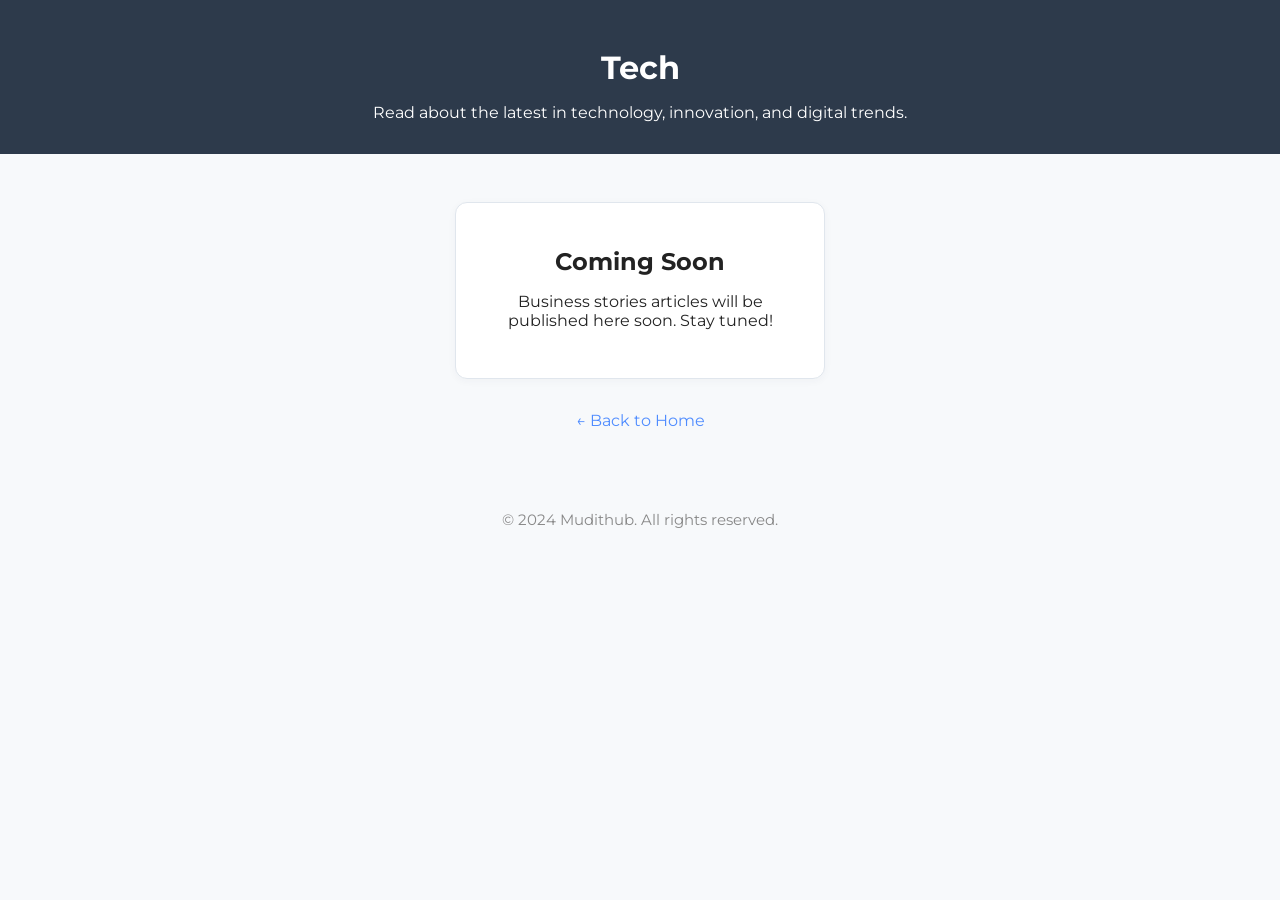
==== business-stories/index.html @ 7cd6b3bf "Embed full Marvel story into marvel/index.html for unified experience" ====
<!DOCTYPE html>
<html lang="en">
<head>
  <meta charset="UTF-8">
  <meta name="viewport" content="width=device-width, initial-scale=1.0">
  <title>Tech | Mudithub</title>
  <link rel="stylesheet" href="../assets/style.css">
</head>
<body>
  <header>
    <h1>Tech</h1>
    <p>Read about the latest in technology, innovation, and digital trends.</p>
  </header>
  <main style="text-align:center; margin: 3rem 0;">
    <div class="card-grid">
      <div class="card">
        <h2>Coming Soon</h2>
        <p>Business stories articles will be published here soon. Stay tuned!</p>
      </div>
    </div>
    <a href="../index.html">&larr; Back to Home</a>
  </main>
  <footer>
    &copy; 2024 Mudithub. All rights reserved.
  </footer>
</body>
</html>
---- assets/style.css ----
@import url('https://fonts.googleapis.com/css2?family=Montserrat:wght@400;700&display=swap');

:root {
  --primary: #2d3a4b;
  --accent: #4f8cff;
  --bg: #f7f9fb;
  --card-bg: #fff;
  --text: #222;
  --border: #e0e6ed;
}

body {
  font-family: 'Montserrat', Arial, sans-serif;
  background: var(--bg);
  color: var(--text);
  margin: 0;
  padding: 0;
}

header {
  background: var(--primary);
  color: #fff;
  padding: 2rem 0 1rem 0;
  text-align: center;
}

h1, h2, h3 {
  font-weight: 700;
  margin: 0.5em 0;
}

a {
  color: var(--accent);
  text-decoration: none;
  transition: color 0.2s;
}
a:hover {
  color: #1a5edb;
}

.main-nav {
  display: flex;
  justify-content: center;
  gap: 2rem;
  margin: 2rem 0;
}

.card-grid {
  display: flex;
  flex-wrap: wrap;
  gap: 2rem;
  justify-content: center;
  margin: 2rem 0;
}

.card {
  background: var(--card-bg);
  border: 1px solid var(--border);
  border-radius: 12px;
  box-shadow: 0 2px 8px rgba(45,58,75,0.04);
  padding: 2rem 1.5rem;
  min-width: 220px;
  max-width: 320px;
  text-align: center;
  transition: box-shadow 0.2s;
}
.card:hover {
  box-shadow: 0 4px 16px rgba(45,58,75,0.10);
}

footer {
  text-align: center;
  color: #888;
  padding: 2rem 0 1rem 0;
  font-size: 0.95em;
}
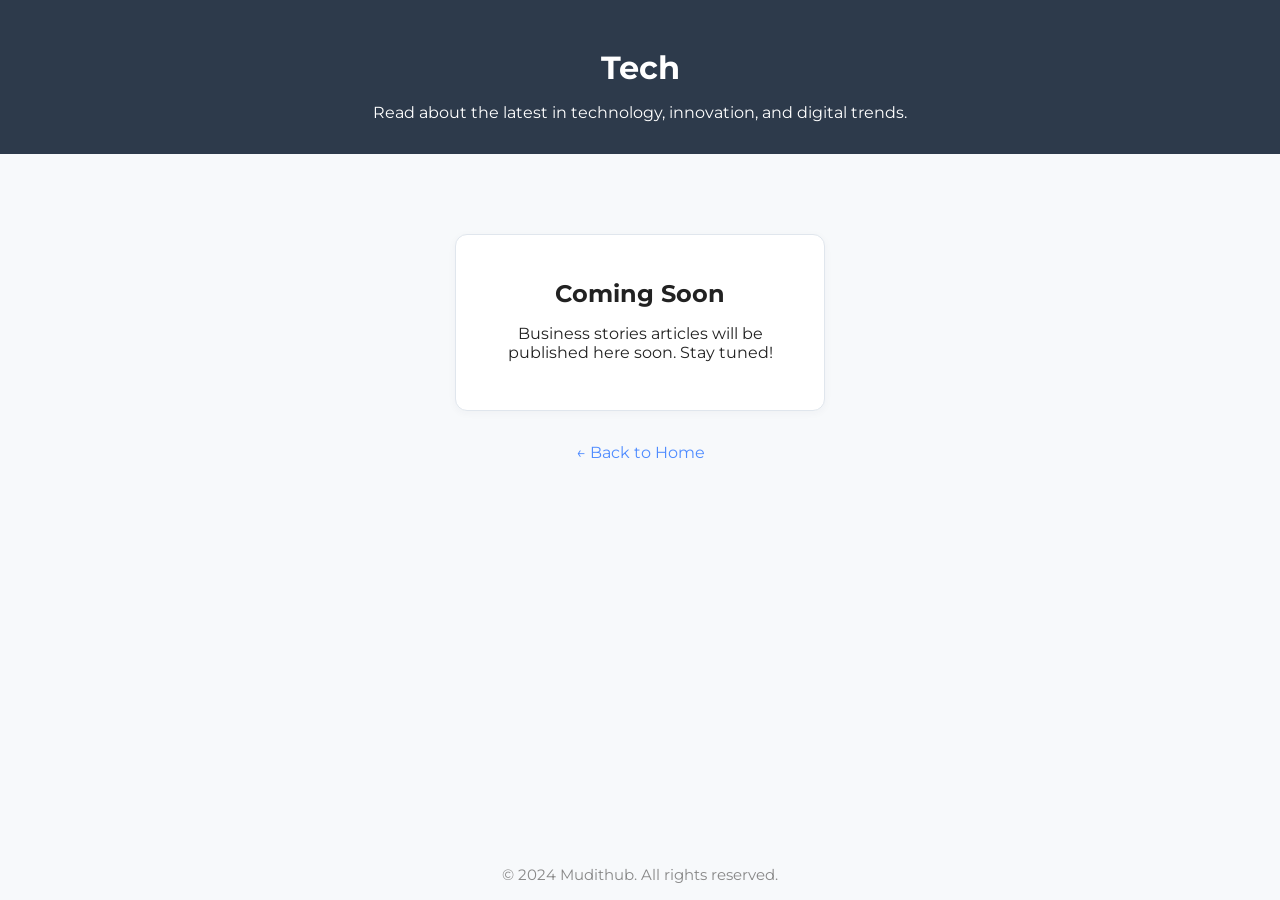
==== commit b38ff081: "fix: favicon, timeline box for Marvel, sticky footer on all pages" ====
--- a/business-stories/index.html
+++ b/business-stories/index.html
@@ -3,7 +3,8 @@
 <head>
   <meta charset="UTF-8">
   <meta name="viewport" content="width=device-width, initial-scale=1.0">
-  <title>Tech | Mudithub</title>
+  <title>Business Stories</title>
+  <link rel="icon" href="/favicon.ico" type="image/x-icon">
   <link rel="stylesheet" href="../assets/style.css">
 </head>
 <body>
--- a/assets/style.css
+++ b/assets/style.css
@@ -15,6 +15,13 @@
   color: var(--text);
   margin: 0;
   padding: 0;
+  min-height: 100vh;
+  display: flex;
+  flex-direction: column;
+}
+
+main {
+  flex: 1 0 auto;
 }
 
 header {
@@ -73,4 +80,69 @@
   color: #888;
   padding: 2rem 0 1rem 0;
   font-size: 0.95em;
+  flex-shrink: 0;
+}
+
+.timeline-box {
+  max-width: 700px;
+  margin: 3rem auto;
+  background: #fff;
+  border: 2px solid var(--accent);
+  border-radius: 18px;
+  box-shadow: 0 4px 24px rgba(45,58,75,0.08);
+  padding: 2.5rem 2rem;
+  position: relative;
+}
+
+.timeline-box::before {
+  content: '';
+  position: absolute;
+  left: 40px;
+  top: 30px;
+  bottom: 30px;
+  width: 4px;
+  background: var(--accent);
+  border-radius: 2px;
+  opacity: 0.15;
+}
+
+.marvel-story h2, .marvel-story h3 {
+  margin-left: 2.5rem;
+}
+
+.marvel-story ul, .marvel-story ol, .marvel-story p {
+  margin-left: 3.5rem;
+}
+
+.marvel-story strong {
+  color: var(--accent);
+}
+
+.marvel-story ul li, .marvel-story ol li {
+  position: relative;
+  margin-bottom: 0.7em;
+  padding-left: 1.2em;
+}
+
+.marvel-story ul li::before, .marvel-story ol li::before {
+  content: '';
+  position: absolute;
+  left: -2.2em;
+  top: 0.5em;
+  width: 16px;
+  height: 16px;
+  background: var(--accent);
+  border-radius: 50%;
+  box-shadow: 0 0 0 4px #fff;
+  border: 2px solid #fff;
+  z-index: 2;
+}
+
+@media (max-width: 600px) {
+  .timeline-box {
+    padding: 1.2rem 0.5rem;
+  }
+  .marvel-story h2, .marvel-story h3, .marvel-story ul, .marvel-story ol, .marvel-story p {
+    margin-left: 1.2rem;
+  }
 } 
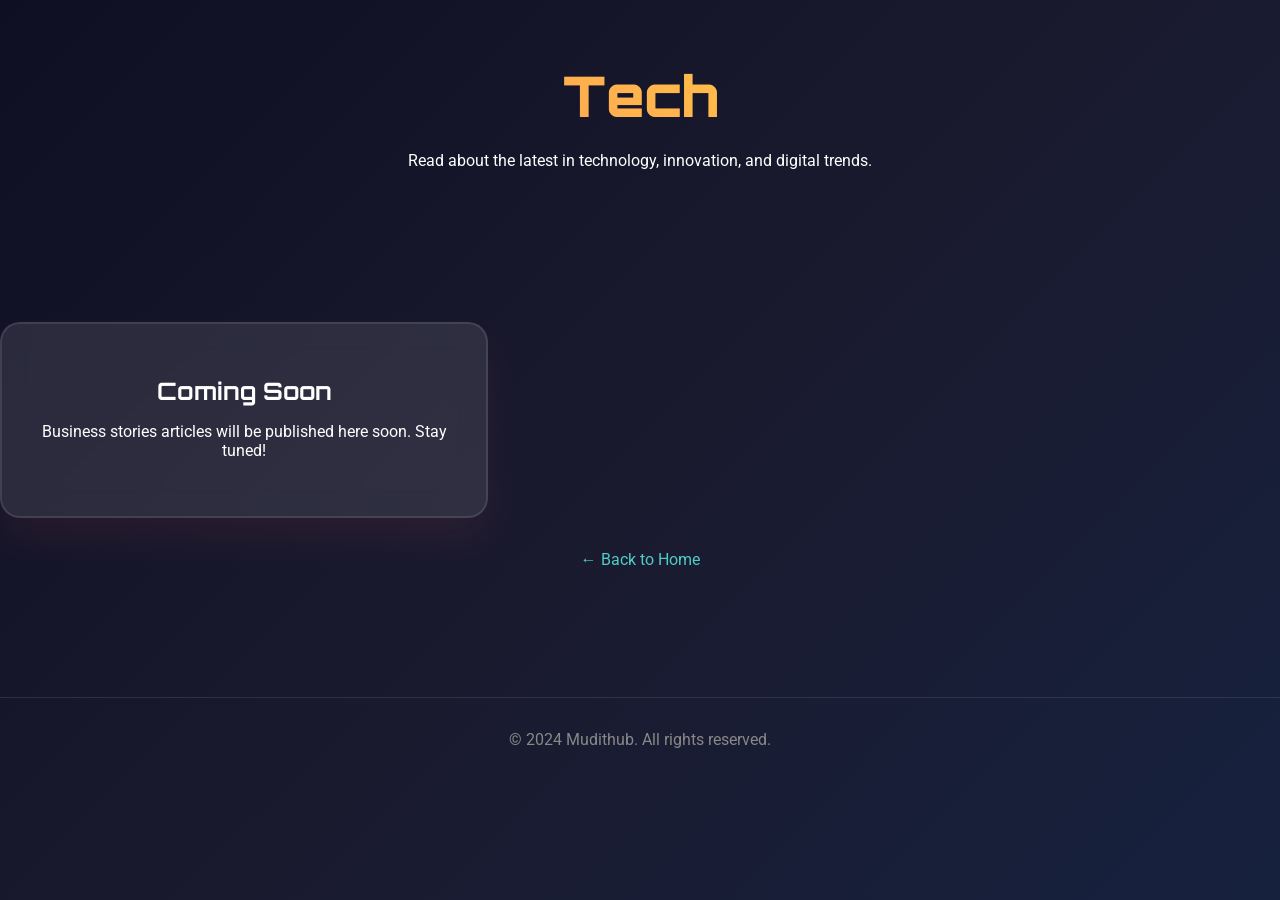
==== commit d9afba06: "chore: update HTML files for favicon and minor content tweaks" ====
--- a/business-stories/index.html
+++ b/business-stories/index.html
@@ -4,7 +4,7 @@
   <meta charset="UTF-8">
   <meta name="viewport" content="width=device-width, initial-scale=1.0">
   <title>Business Stories</title>
-  <link rel="icon" href="/favicon.ico" type="image/x-icon">
+  <link rel="icon" href="/mudithub-stagging/favicon.ico" type="image/x-icon">
   <link rel="stylesheet" href="../assets/style.css">
 </head>
 <body>
--- a/assets/style.css
+++ b/assets/style.css
@@ -1,17 +1,25 @@
-@import url('https://fonts.googleapis.com/css2?family=Montserrat:wght@400;700&display=swap');
+@import url('https://fonts.googleapis.com/css2?family=Orbitron:wght@400;700;900&family=Roboto:wght@300;400;700&display=swap');
 
 :root {
-  --primary: #2d3a4b;
-  --accent: #4f8cff;
-  --bg: #f7f9fb;
-  --card-bg: #fff;
-  --text: #222;
+  --primary: #0f0f23;
+  --secondary: #1a1a2e;
+  --accent: #4ecdc4;
+  --danger: #ff6b6b;
+  --warning: #ffd93d;
+  --success: #4caf50;
+  --bg-gradient: linear-gradient(135deg, #0f0f23 0%, #1a1a2e 50%, #16213e 100%);
+  --card-bg: rgba(255,255,255,0.10);
+  --card-border: rgba(255,255,255,0.10);
+  --card-blur: blur(15px);
+  --text: #fff;
+  --text-muted: #b8b8b8;
+  --text-light: #e0e0e0;
   --border: #e0e6ed;
 }
 
 body {
-  font-family: 'Montserrat', Arial, sans-serif;
-  background: var(--bg);
+  font-family: 'Roboto', Arial, sans-serif;
+  background: var(--bg-gradient);
   color: var(--text);
   margin: 0;
   padding: 0;
@@ -20,29 +28,49 @@
   flex-direction: column;
 }
 
-main {
-  flex: 1 0 auto;
-}
-
 header {
-  background: var(--primary);
-  color: #fff;
+  text-align: center;
+  margin-bottom: 2.5rem;
+  background: none;
+  color: var(--text);
   padding: 2rem 0 1rem 0;
-  text-align: center;
 }
 
 h1, h2, h3 {
+  font-family: 'Orbitron', Arial, sans-serif;
   font-weight: 700;
   margin: 0.5em 0;
 }
 
-a {
-  color: var(--accent);
-  text-decoration: none;
-  transition: color 0.2s;
-}
-a:hover {
-  color: #1a5edb;
+h1 {
+  font-size: 3.5rem;
+  font-weight: 900;
+  background: linear-gradient(45deg, #ff6b6b, #ffd93d, #6bcf7f, #4ecdc4, #45b7d1);
+  background-size: 400% 400%;
+  -webkit-background-clip: text;
+  background-clip: text;
+  -webkit-text-fill-color: transparent;
+  animation: gradientShift 3s ease-in-out infinite;
+  margin-bottom: 20px;
+}
+
+@keyframes gradientShift {
+  0%, 100% { background-position: 0% 50%; }
+  50% { background-position: 100% 50%; }
+}
+
+.subtitle {
+  font-size: 1.5rem;
+  color: var(--text-muted);
+  margin-bottom: 30px;
+}
+
+.description {
+  font-size: 1.2rem;
+  color: var(--text-light);
+  max-width: 600px;
+  margin: 0 auto 2rem auto;
+  line-height: 1.6;
 }
 
 .main-nav {
@@ -52,9 +80,25 @@
   margin: 2rem 0;
 }
 
+.nav-link {
+  color: var(--accent);
+  text-decoration: none;
+  font-weight: 700;
+  font-family: 'Orbitron', Arial, sans-serif;
+  font-size: 1.1rem;
+  padding: 0.5rem 1.2rem;
+  border-radius: 20px;
+  background: rgba(76, 205, 196, 0.08);
+  transition: background 0.2s, color 0.2s;
+}
+.nav-link:hover {
+  background: var(--accent);
+  color: #0f0f23;
+}
+
 .card-grid {
-  display: flex;
-  flex-wrap: wrap;
+  display: grid;
+  grid-template-columns: repeat(auto-fit, minmax(350px, 1fr));
   gap: 2rem;
   justify-content: center;
   margin: 2rem 0;
@@ -62,36 +106,137 @@
 
 .card {
   background: var(--card-bg);
-  border: 1px solid var(--border);
-  border-radius: 12px;
-  box-shadow: 0 2px 8px rgba(45,58,75,0.04);
-  padding: 2rem 1.5rem;
+  border: 2px solid var(--card-border);
+  border-radius: 20px;
+  box-shadow: 0 20px 40px rgba(255, 107, 107, 0.08);
+  padding: 2.5rem 2rem;
   min-width: 220px;
-  max-width: 320px;
-  text-align: center;
-  transition: box-shadow 0.2s;
+  max-width: 420px;
+  text-align: center;
+  transition: transform 0.3s, border-color 0.3s, box-shadow 0.3s;
+  backdrop-filter: var(--card-blur);
+  color: var(--text);
+  cursor: pointer;
+  text-decoration: none;
+  display: block;
 }
 .card:hover {
-  box-shadow: 0 4px 16px rgba(45,58,75,0.10);
-}
-
-footer {
+  transform: translateY(-10px);
+  border-color: var(--danger);
+  box-shadow: 0 20px 40px rgba(255, 107, 107, 0.2);
+}
+
+.card .company-name {
+  font-family: 'Orbitron', Arial, sans-serif;
+  font-size: 2rem;
+  font-weight: 700;
+  margin-bottom: 15px;
+  color: var(--danger);
+}
+
+.card .company-name.available {
+  color: var(--success);
+}
+
+.card .story-preview {
+  font-size: 1rem;
+  color: var(--text-muted);
+  margin-bottom: 20px;
+  line-height: 1.5;
+}
+
+.card .story-stats {
+  display: flex;
+  justify-content: space-between;
+  margin-bottom: 20px;
+}
+
+.card .stat {
+  text-align: center;
+}
+
+.card .stat-number {
+  font-family: 'Orbitron', Arial, sans-serif;
+  font-size: 1.5rem;
+  font-weight: 700;
+  color: var(--accent);
+  margin-bottom: 5px;
+}
+
+.card .stat-label {
+  font-size: 0.9rem;
+  color: #888;
+}
+
+.card .status-badge {
+  padding: 8px 16px;
+  border-radius: 20px;
+  font-size: 0.9rem;
+  font-weight: 600;
+  text-align: center;
+  background: rgba(76, 205, 196, 0.2);
+  color: var(--accent);
+  border: 1px solid rgba(76, 205, 196, 0.5);
+  margin-top: 10px;
+  display: inline-block;
+}
+
+.card .status-badge.available-badge {
+  background: rgba(76, 175, 80, 0.2);
+  color: var(--success);
+  border: 1px solid rgba(76, 175, 80, 0.5);
+}
+
+.card .status-badge.coming-soon-badge {
+  background: rgba(255, 193, 7, 0.2);
+  color: #ffc107;
+  border: 1px solid rgba(255, 193, 7, 0.5);
+}
+
+.card.coming-soon {
+  opacity: 0.7;
+  cursor: not-allowed;
+}
+
+.card.coming-soon:hover {
+  transform: none;
+  border-color: rgba(255, 255, 255, 0.3);
+  box-shadow: none;
+}
+
+footer, .footer {
   text-align: center;
   color: #888;
   padding: 2rem 0 1rem 0;
-  font-size: 0.95em;
-  flex-shrink: 0;
+  font-size: 1rem;
+  border-top: 1px solid rgba(255,255,255,0.1);
+  margin-top: 80px;
+}
+
+.footer-text {
+  color: #4ecdc4;
+  font-size: 1rem;
+}
+
+a {
+  color: var(--accent);
+  text-decoration: none;
+  transition: color 0.2s;
+}
+a:hover {
+  color: #1a5edb;
 }
 
 .timeline-box {
   max-width: 700px;
   margin: 3rem auto;
-  background: #fff;
+  background: var(--card-bg);
   border: 2px solid var(--accent);
   border-radius: 18px;
   box-shadow: 0 4px 24px rgba(45,58,75,0.08);
   padding: 2.5rem 2rem;
   position: relative;
+  backdrop-filter: var(--card-blur);
 }
 
 .timeline-box::before {
@@ -118,13 +263,18 @@
   color: var(--accent);
 }
 
-.marvel-story ul li, .marvel-story ol li {
+.marvel-story ul {
+  list-style: none;
+  padding-left: 0;
+}
+
+.marvel-story ul li {
   position: relative;
   margin-bottom: 0.7em;
   padding-left: 1.2em;
 }
 
-.marvel-story ul li::before, .marvel-story ol li::before {
+.marvel-story ul li::before {
   content: '';
   position: absolute;
   left: -2.2em;
@@ -138,7 +288,26 @@
   z-index: 2;
 }
 
-@media (max-width: 600px) {
+.marvel-story ol {
+  margin-left: 3.5rem;
+  padding-left: 1.2em;
+}
+
+.marvel-story ol li {
+  margin-bottom: 0.7em;
+  position: relative;
+  padding-left: 0.2em;
+  list-style-position: inside;
+}
+
+.marvel-story ol li::before {
+  content: none;
+}
+
+@media (max-width: 900px) {
+  .card-grid {
+    grid-template-columns: 1fr;
+  }
   .timeline-box {
     padding: 1.2rem 0.5rem;
   }
